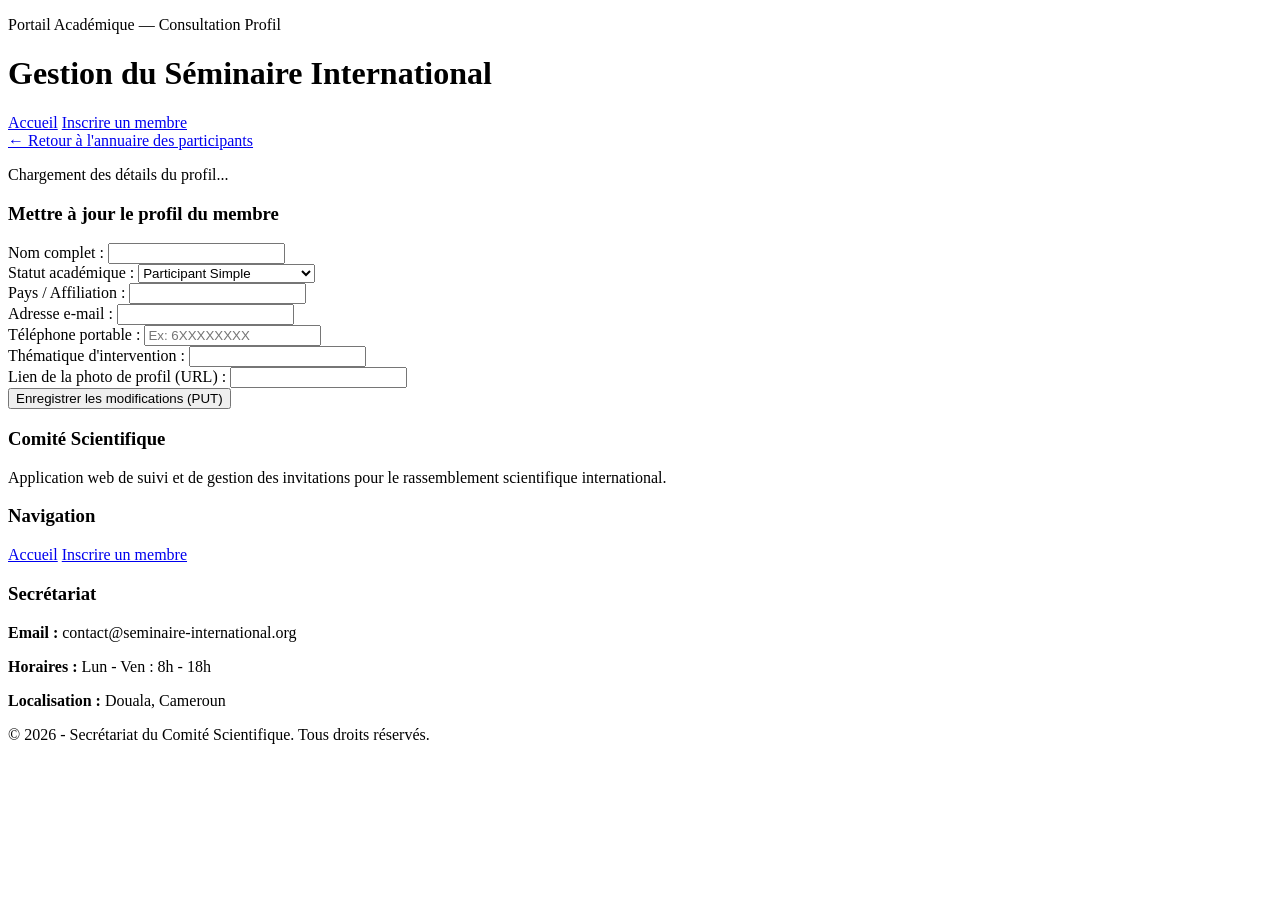
==== Participant.html @ 1bfa3e03 "Create Participant.html" ====
<!DOCTYPE html>
<html lang="fr">
<head>
    <meta charset="UTF-8">
    <meta name="viewport" content="width=device-width, initial-scale=1.0">
    <title>Détails du Membre - Séminaire International</title>
    <link rel="stylesheet" href="style.css">
</head>

<body>

    <header class="seminar-theme">
        <div class="container">
            <p class="top-subtitle">
                Portail Académique — Consultation Profil
            </p>

            <h1>Gestion du Séminaire International</h1>

            <nav id="main-nav">
                <a href="index.html">Accueil</a>
                <a href="index.html#form-section">
                    Inscrire un membre
                </a>
            </nav>
        </div>
    </header>

    <main class="container">

        <div class="back-link-container">
            <a href="index.html" class="btn-back">
                ← Retour à l'annuaire des participants
            </a>
        </div>

        <section id="participant-detail-card" class="profile-card">
            <div class="loading-placeholder">
                <p>Chargement des détails du profil...</p>
            </div>
        </section>

        <section id="edit-section" class="form-card">
            <h3>Mettre à jour le profil du membre</h3>

            <form id="edit-participant-form">

                <div class="form-group">
                    <label for="edit-name">
                        Nom complet :
                    </label>
                    <input type="text" id="edit-name" required>
                </div>

                <div class="form-group">
                    <label for="edit-role">
                        Statut académique :
                    </label>
                    <select id="edit-role" required>
                        <option value="Participant">
                            Participant Simple
                        </option>
                        <option value="Intervenant">
                            Intervenant / Conférencier
                        </option>
                    </select>
                </div>

                <div class="form-group">
                    <label for="edit-country">
                        Pays / Affiliation :
                    </label>
                    <input type="text" id="edit-country" required>
                </div>

                <div class="form-group">
                    <label for="edit-email">
                        Adresse e-mail :
                    </label>
                    <input type="email" id="edit-email" required>
                </div>

                <div class="form-group">
                    <label for="edit-phone">
                        Téléphone portable :
                    </label>
                    <input
                        type="tel"
                        id="edit-phone"
                        placeholder="Ex: 6XXXXXXXX"
                        pattern="[0-9]{9}"
                        title="Le numéro doit contenir exactement 9 chiffres (uniquement des chiffres de 0 à 9)."
                        required>
                </div>

                <div class="form-group">
                    <label for="edit-topic">
                        Thématique d'intervention :
                    </label>
                    <input type="text" id="edit-topic">
                </div>

                <div class="form-group">
                    <label for="edit-avatar">
                        Lien de la photo de profil (URL) :
                    </label>
                    <input type="url" id="edit-avatar">
                </div>

                <div class="form-actions">
                    <button type="submit" id="btn-update">
                        Enregistrer les modifications (PUT)
                    </button>
                </div>

            </form>
        </section>

    </main>

    <footer class="site-footer">
        <div class="footer-container">

            <div class="footer-column">
                <h3>Comité Scientifique</h3>
                <p>
                    Application web de suivi et de gestion des
                    invitations pour le rassemblement scientifique
                    international.
                </p>
            </div>

            <div class="footer-column">
                <h3>Navigation</h3>
                <a href="index.html">Accueil</a>
                <a href="index.html#form-section">
                    Inscrire un membre
                </a>
            </div>

            <div class="footer-column">
                <h3>Secrétariat</h3>
                <p><strong>Email :</strong> contact@seminaire-international.org</p>
                <p><strong>Horaires :</strong> Lun - Ven : 8h - 18h</p>
                <p><strong>Localisation :</strong> Douala, Cameroun</p>
            </div>

        </div>

        <div class="footer-bottom">
            <p>
                &copy; 2026 - Secrétariat du Comité Scientifique.
                Tous droits réservés.
            </p>
        </div>
    </footer>

    <script src="js/api-config.js"></script>
    <script src="js/utils.js"></script>
    <script src="js/nav.js"></script>
    <script src="js/list-page.js"></script>
    <script src="js/app.js"></script>

</body>
</html>
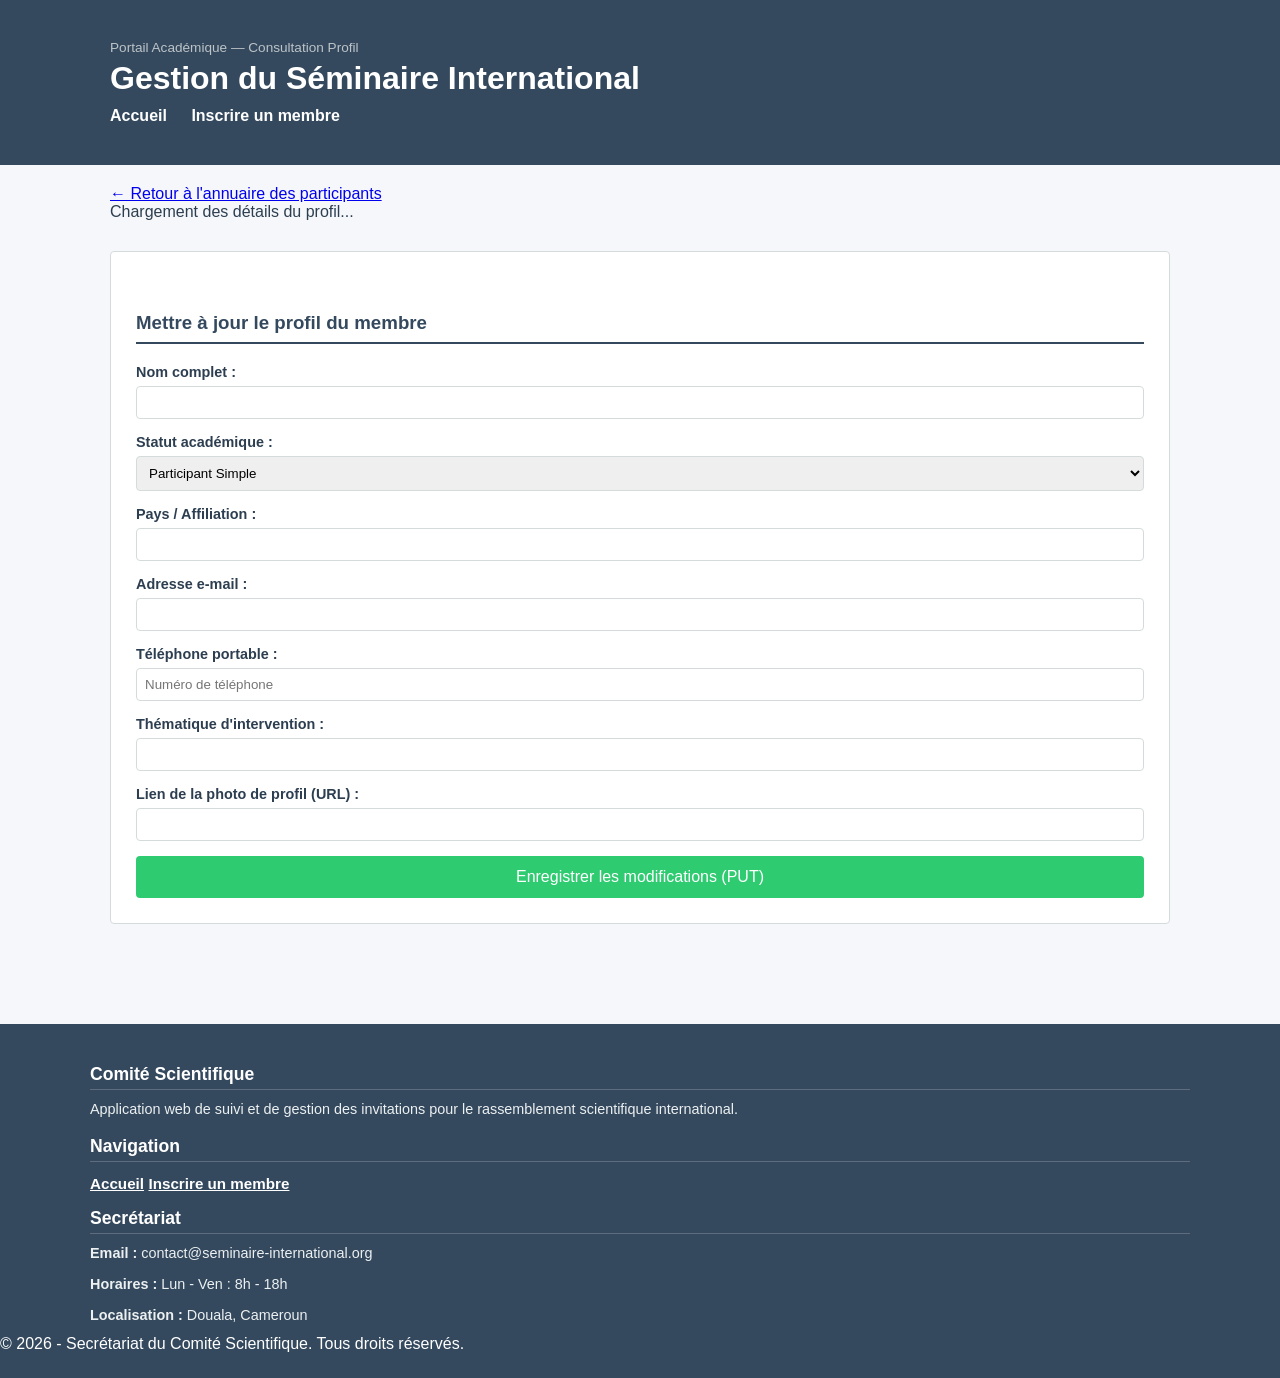
==== commit 6282a796: "Update Participant.html" ====
--- a/Participant.html
+++ b/Participant.html
@@ -85,11 +85,9 @@
                         Téléphone portable :
                     </label>
                     <input
-                        type="tel"
+                        type="text"
                         id="edit-phone"
-                        placeholder="Ex: 6XXXXXXXX"
-                        pattern="[0-9]{9}"
-                        title="Le numéro doit contenir exactement 9 chiffres (uniquement des chiffres de 0 à 9)."
+                        placeholder="Numéro de téléphone"
                         required>
                 </div>
 
--- a/style.css
+++ b/style.css
@@ -0,0 +1,210 @@
+:root {
+    --fond-page: #f5f7fa;
+    --texte-sombre: #2c3e50;
+    --bleu-principal: #34495e;
+    --bleu-clair: #5dade2;
+    --vert-validation: #2ecb71;
+    --blanc: #ffffff;
+    --bordure: #d5dbdb;
+}
+
+* {
+    margin: 0;
+    padding: 0;
+    box-sizing: border-box;
+    font-family: Arial, sans-serif;
+}
+
+body {
+    background-color: var(--fond-page);
+    color: var(--texte-sombre);
+}
+
+.container {
+    width: 90%;
+    max-width: 1100px;
+    margin: 0 auto;
+    padding: 20px;
+}
+
+/* En-tete et navigation */
+.seminar-theme {
+    background-color: var(--bleu-principal);
+    color: var(--blanc);
+    padding: 20px 0;
+}
+
+.top-subtitle {
+    font-size: 0.85rem;
+    color: #bdc3c7;
+    margin-bottom: 5px;
+}
+
+#main-nav {
+    margin-top: 10px;
+}
+
+#main-nav a {
+    color: #ffffff;
+    text-decoration: none;
+    margin-right: 20px;
+    font-weight: bold;
+}
+
+#main-nav a:hover {
+    text-decoration: underline;
+}
+
+/* Titres */
+.section-title, h2, h3 {
+    text-align: left;
+    margin: 35px 0 20px 0;
+    color: var(--bleu-principal);
+    border-bottom: 2px solid var(--bleu-principal);
+    padding-bottom: 8px;
+}
+
+/* Zone d'introduction */
+.intro-text {
+    background-color: var(--blanc);
+    padding: 20px;
+    margin: 20px 0;
+    border-left: 4px solid var(--bleu-clair);
+}
+
+/* Chargement */
+#loading-container {
+    background-color: #e2e8f0;
+    padding: 15px;
+    margin: 20px 0;
+    border-radius: 4px;
+}
+
+/* Tableau */
+#table-container {
+    background-color: var(--blanc);
+    margin: 20px 0 40px 0;
+    border: 1px solid var(--bordure);
+    border-radius: 4px;
+    padding: 10px;
+}
+
+table {
+    width: 100%;
+    border-collapse: collapse;
+}
+
+th {
+    background-color: #f8f9fa;
+    color: var(--texte-sombre);
+    padding: 14px 12px;
+    text-align: left;
+    border-bottom: 2px solid var(--bordure);
+    font-size: 0.95rem;
+}
+
+td {
+    padding: 14px 12px;
+    border-bottom: 1px solid var(--bordure);
+    vertical-align: middle;
+    font-size: 0.9rem;
+    color: var(--texte-sombre);
+}
+
+tr:hover {
+    background-color: #f2f4f4;
+}
+
+/* Formulaires */
+#form-section, .form-card {
+    background-color: var(--blanc);
+    padding: 25px;
+    border: 1px solid var(--bordure);
+    border-radius: 4px;
+    margin: 30px 0;
+}
+
+.form-group {
+    margin-bottom: 15px;
+}
+
+.form-group label {
+    display: block;
+    margin-bottom: 6px;
+    font-weight: bold;
+    font-size: 0.9rem;
+}
+
+.form-group input, .form-group select {
+    width: 100%;
+    padding: 8px;
+    border: 1px solid var(--bordure);
+    border-radius: 4px;
+}
+
+/* Boutons */
+#btn-submit {
+    background-color: var(--bleu-clair);
+    color: var(--blanc);
+    border: none;
+    padding: 12px;
+    cursor: pointer;
+    width: 100%;
+    font-size: 1rem;
+    border-radius: 4px;
+}
+
+#btn-update {
+    background-color: var(--vert-validation);
+    color: var(--blanc);
+    border: none;
+    padding: 12px;
+    cursor: pointer;
+    width: 100%;
+    font-size: 1rem;
+    border-radius: 4px;
+}
+
+/* Pied de page */
+.site-footer {
+    background-color: var(--bleu-principal);
+    color: #ffffff;
+    padding: 25px 0;
+    margin-top: 50px;
+}
+
+.footer-container {
+    width: 90%;
+    max-width: 1100px;
+    margin: 0 auto;
+}
+
+.footer-container h3 {
+    color: #ffffff;
+    font-size: 1.1rem;
+    margin: 15px 0 8px 0;
+    border-bottom: 1px solid rgba(255, 255, 255, 0.2);
+    padding-bottom: 4px;
+}
+
+.footer-container p {
+    font-size: 0.9rem;
+    color: #ecf0f1;
+    line-height: 1.6;
+    margin-bottom: 8px;
+}
+
+/* Liens du pied de page */
+.footer-container a, 
+.footer-container a:visited {
+    color: #ffffff !important;
+    text-decoration: underline;
+    font-weight: bold;
+    font-size: 0.95rem;
+    display: inline-block;
+    margin-top: 5px;
+}
+
+.footer-container a:hover {
+    color: #5dade2 !important;
+}
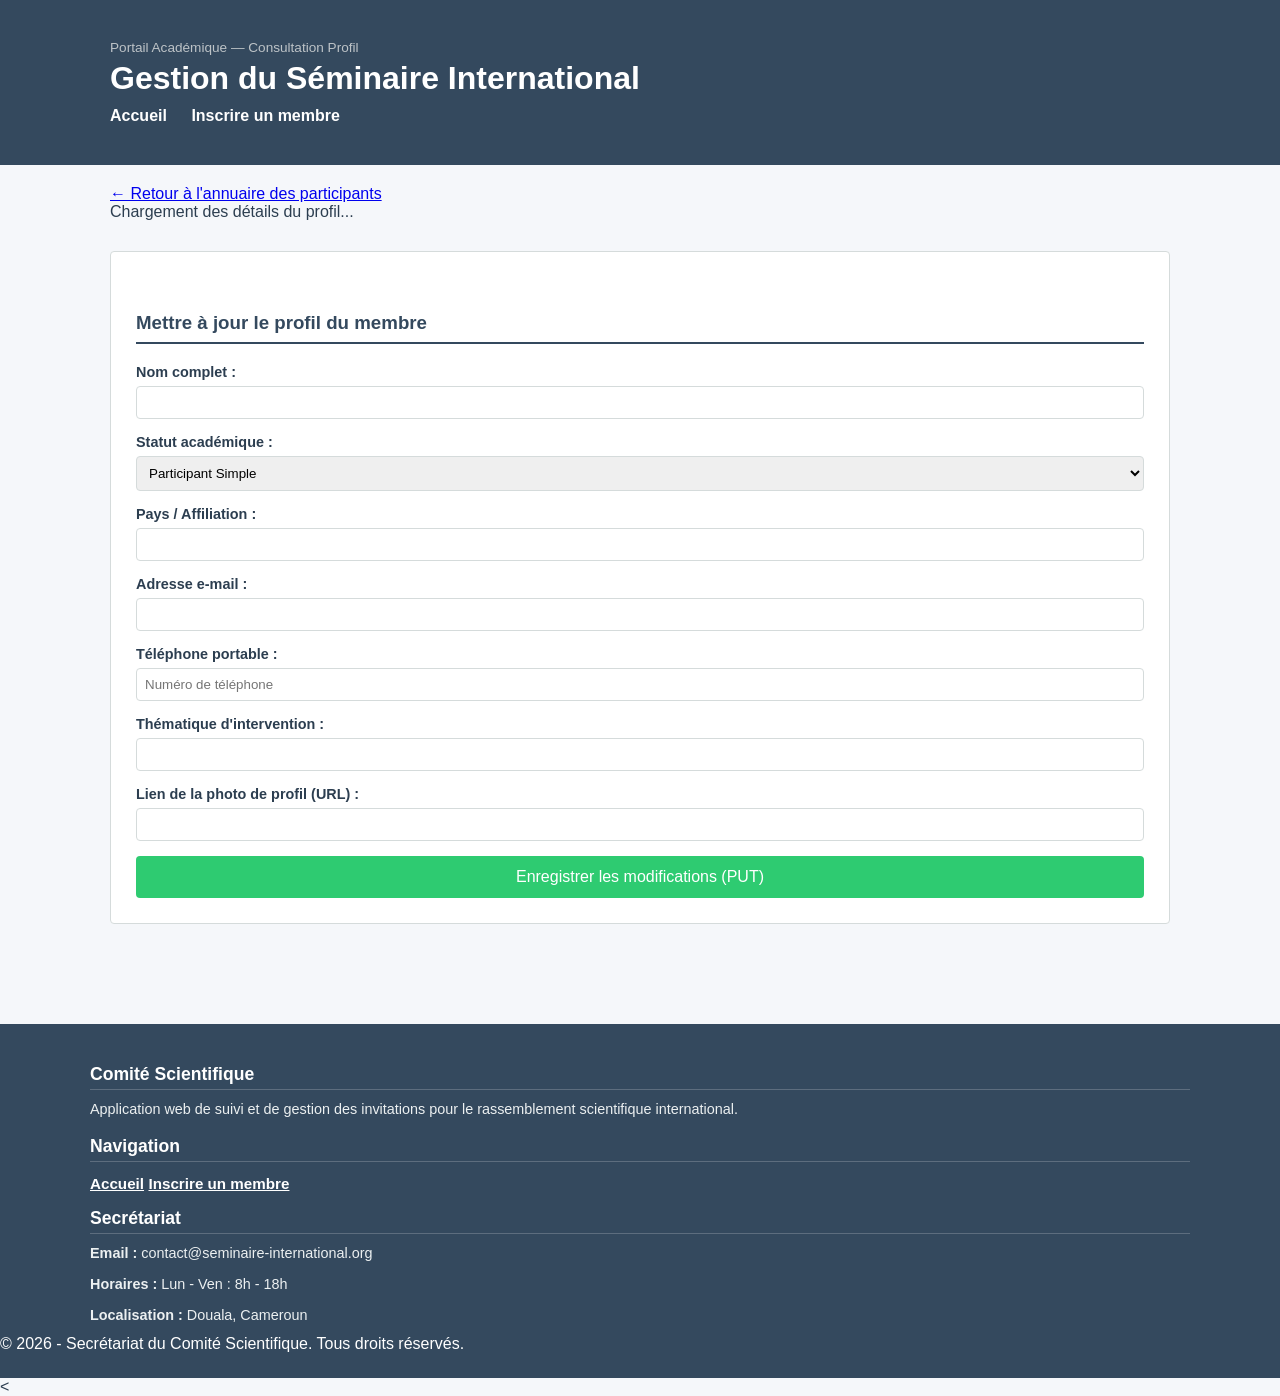
==== commit 72ca65fa: "Update Participant.html" ====
--- a/Participant.html
+++ b/Participant.html
@@ -153,11 +153,11 @@
         </div>
     </footer>
 
-    <script src="js/api-config.js"></script>
-    <script src="js/utils.js"></script>
-    <script src="js/nav.js"></script>
-    <script src="js/list-page.js"></script>
-    <script src="js/app.js"></script>
+    <    <script src="js/api-config.js" defer></script>
+    <script src="js/utils.js" defer></script>
+    <script src="js/nav.js" defer></script>
+    <script src="js/list-page.js" defer></script>
+    <script src="js/app.js" defer></script>
 
 </body>
 </html>
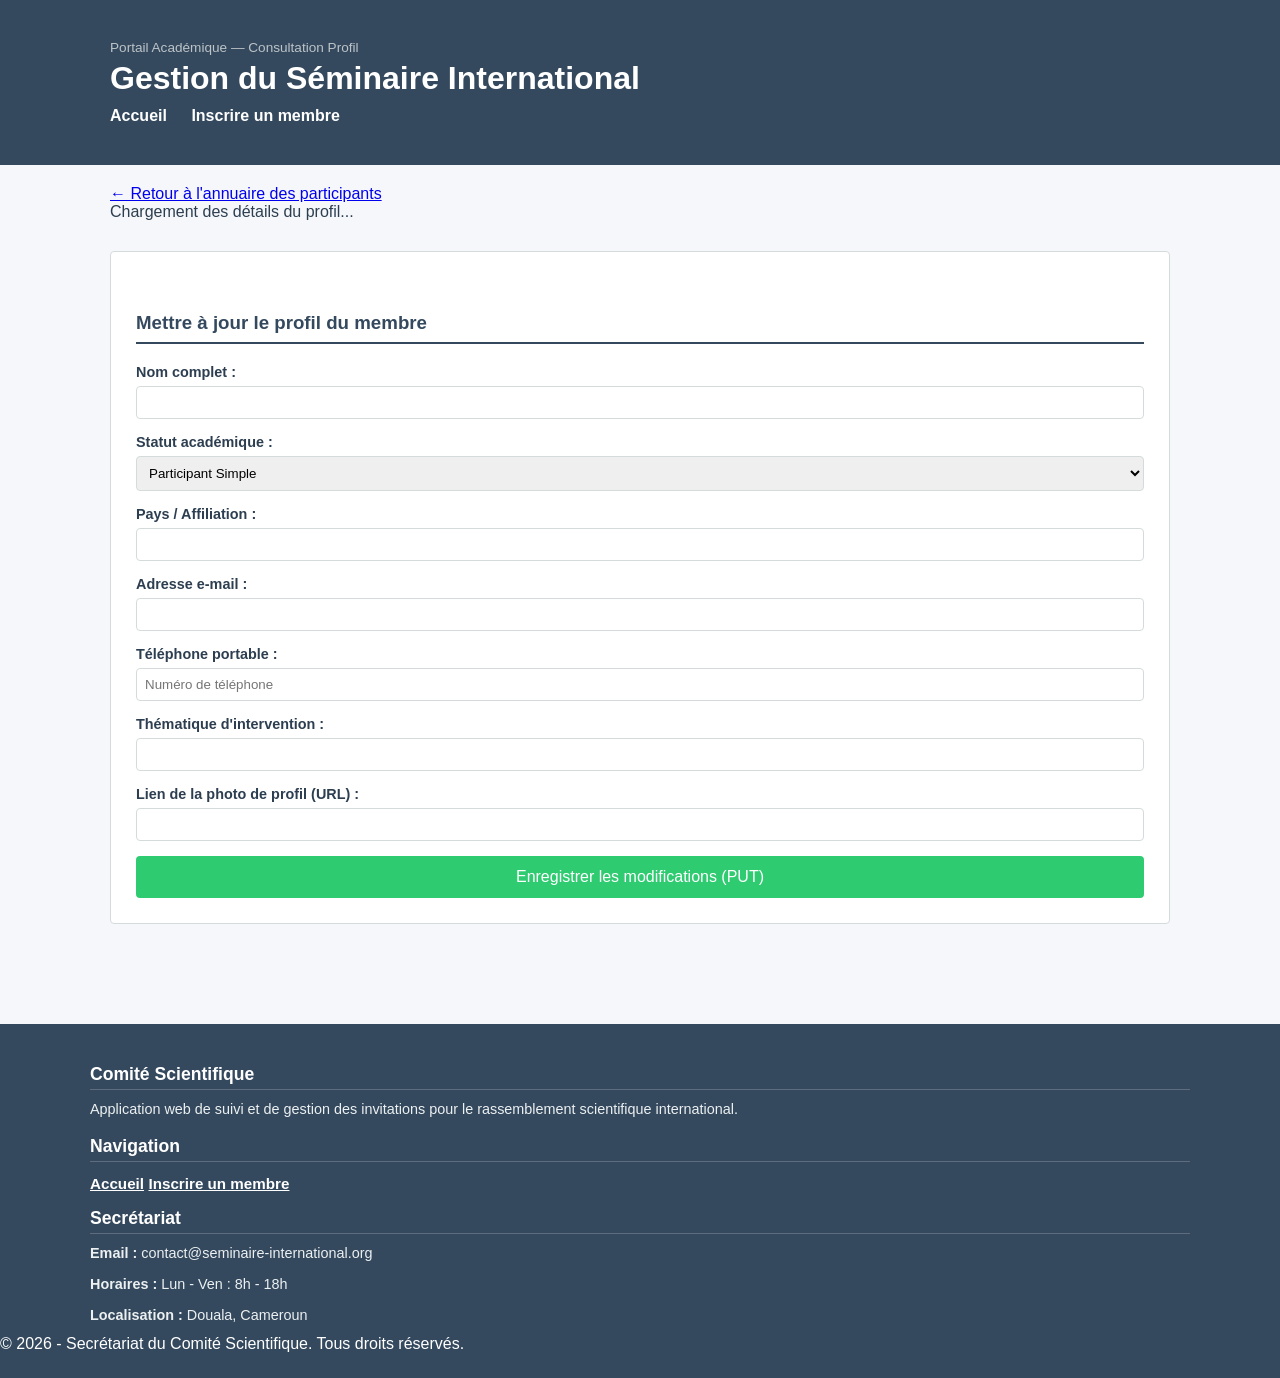
==== commit b14c6313: "Update Participant.html" ====
--- a/Participant.html
+++ b/Participant.html
@@ -153,11 +153,12 @@
         </div>
     </footer>
 
-    <    <script src="js/api-config.js" defer></script>
-    <script src="js/utils.js" defer></script>
-    <script src="js/nav.js" defer></script>
-    <script src="js/list-page.js" defer></script>
-    <script src="js/app.js" defer></script>
+        <script src="js/api-config.js"></script>
+    <script src="js/utils.js"></script>
+    <script src="js/nav.js"></script>
+    
+    <script src="js/participant-detail.js"></script>
+</body>
 
 </body>
 </html>
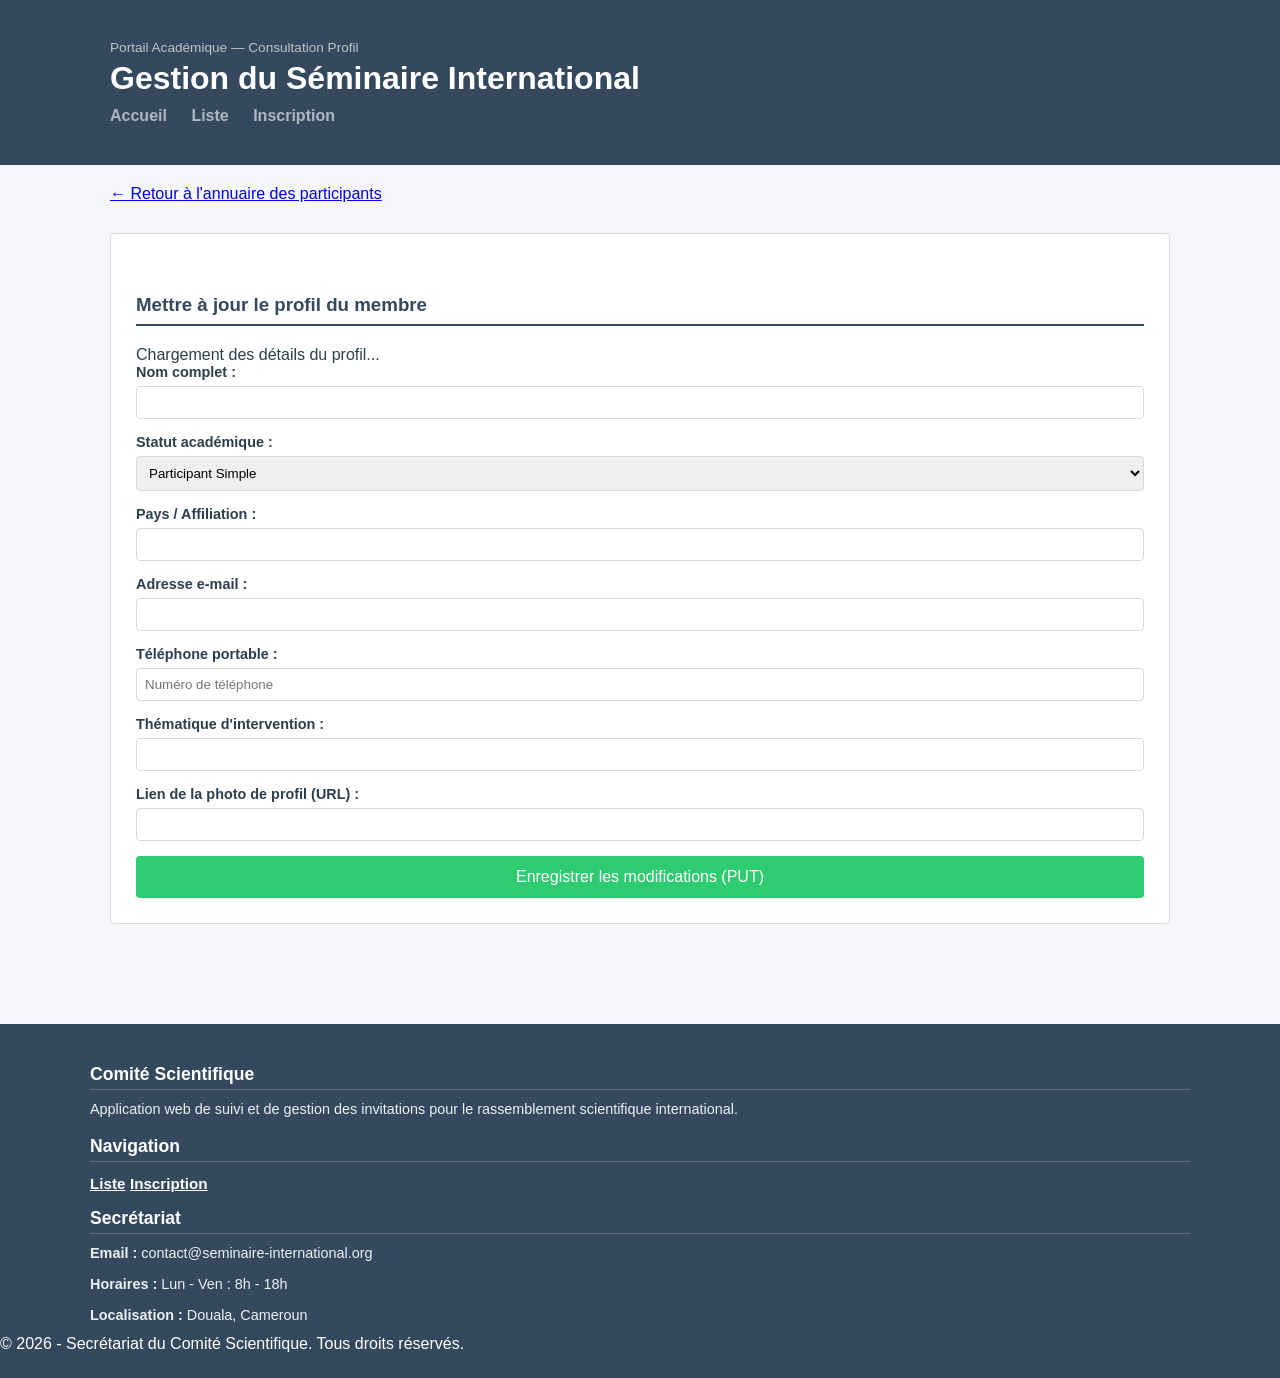
==== commit 31451246: "Update Participant.html" ====
--- a/Participant.html
+++ b/Participant.html
@@ -19,9 +19,8 @@
 
             <nav id="main-nav">
                 <a href="index.html">Accueil</a>
-                <a href="index.html#form-section">
-                    Inscrire un membre
-                </a>
+                <a href="index.html#table-container">Liste</a>
+                <a href="index.html#form-section">Inscription</a>
             </nav>
         </div>
     </header>
@@ -29,19 +28,17 @@
     <main class="container">
 
         <div class="back-link-container">
-            <a href="index.html" class="btn-back">
+            <a href="index.html#table-container" class="btn-back">
                 ← Retour à l'annuaire des participants
             </a>
         </div>
 
-        <section id="participant-detail-card" class="profile-card">
+        <section id="participant-detail-card" class="form-card">
+            <h3>Mettre à jour le profil du membre</h3>
+
             <div class="loading-placeholder">
                 <p>Chargement des détails du profil...</p>
             </div>
-        </section>
-
-        <section id="edit-section" class="form-card">
-            <h3>Mettre à jour le profil du membre</h3>
 
             <form id="edit-participant-form">
 
@@ -130,10 +127,8 @@
 
             <div class="footer-column">
                 <h3>Navigation</h3>
-                <a href="index.html">Accueil</a>
-                <a href="index.html#form-section">
-                    Inscrire un membre
-                </a>
+                <a href="index.html#table-container">Liste</a>
+                <a href="index.html#form-section">Inscription</a>
             </div>
 
             <div class="footer-column">
@@ -153,12 +148,10 @@
         </div>
     </footer>
 
-        <script src="js/api-config.js"></script>
+    <script src="js/api-config.js"></script>
     <script src="js/utils.js"></script>
     <script src="js/nav.js"></script>
-    
     <script src="js/participant-detail.js"></script>
-</body>
-
+    <script src="js/app.js"></script>
 </body>
 </html>
--- a/style.css
+++ b/style.css
@@ -44,11 +44,17 @@
     margin-top: 10px;
 }
 
+/* MODIFICATION ICI : Les liens normaux sont un peu adoucis/grisés par défaut */
 #main-nav a {
-    color: #ffffff;
+    color: rgba(255, 255, 255, 0.6); 
     text-decoration: none;
     margin-right: 20px;
     font-weight: bold;
+}
+
+/* MODIFICATION ICI : Le lien qui a la classe active devient blanc pur */
+#main-nav a.active {
+    color: #ffffff;
 }
 
 #main-nav a:hover {
